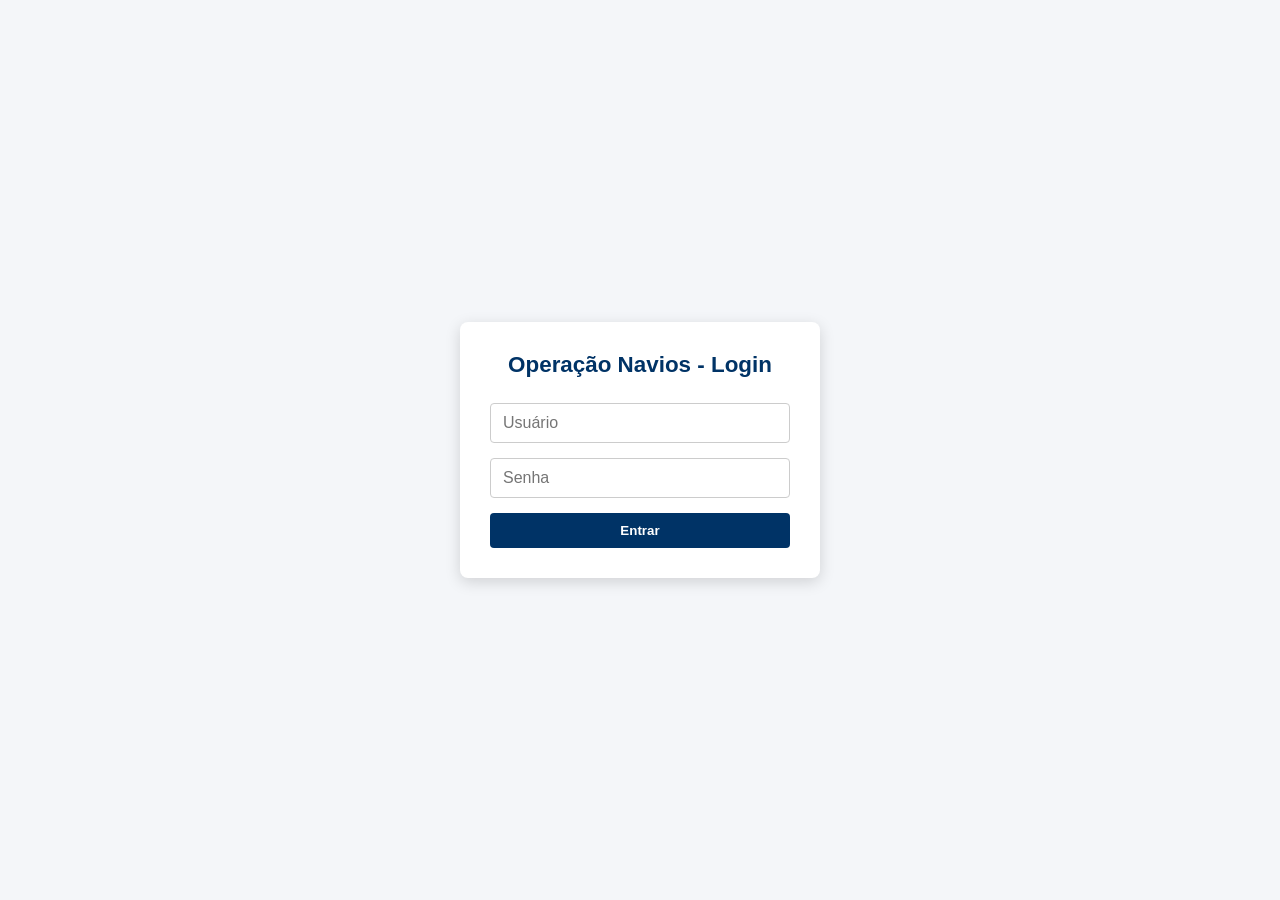
==== index.html @ 69cb5210 "Update index.html" ====
<!DOCTYPE html>
<html lang="pt-BR">
<head>
    <meta charset="UTF-8">
    <meta name="viewport" content="width=device-width, initial-scale=1.0">
    <title>Operação de Navios</title>
    <link rel="stylesheet" href="style.css">
</head>
<body>

    <!-- TELA DE LOGIN -->
    <div id="login">
        <div class="login-box">
            <h2>Operação Navios - Login</h2>
            <input id="usuario" placeholder="Usuário">
            <input id="senha" type="password" placeholder="Senha">
            <button onclick="fazerLogin()">Entrar</button>
        </div>
    </div>

    <!-- CONTAINER DO SISTEMA -->
    <div id="sistema" class="oculto">

        <!-- BOTÃO FLUTUANTE (Fica FORA da sidebar para não sumir junto) -->
        <button id="btnAbrirSidebar" class="btn-toggle-floating oculto" onclick="alternarSidebar()">
            ☰
        </button>

        <!-- BARRA LATERAL (SIDEBAR) -->
        <aside id="sidebar" class="sidebar">
            <div class="sidebar-header">
                <h2>Operação Navios</h2>
                <button class="btn-toggle" onclick="alternarSidebar()">❮</button>
            </div>

            <div class="user-card">
                <small>Usuário Conectado:</small>
                <div>ADMIN (TODAS)</div>
            </div>

            <!-- BOTÕES DO MENU (IDs alinhados com as divs de conteúdo) -->
            <button onclick="navegarPara('dashboard')">Dashboard</button>
            <button onclick="navegarPara('tarefas')">Minhas Tarefas</button>
            <button onclick="navegarPara('historico')">Histórico Operacional</button>
            <button onclick="navegarPara('navios')">Navios</button>
            <button onclick="navegarPara('caminhoes')">Caminhões</button>
            <button onclick="navegarPara('patrimonial')">Seg. Patrimonial</button>
            <button onclick="navegarPara('sst')">Seg. Trabalho</button>
            <button onclick="navegarPara('riscos')">Notify / Damage</button>
            <button onclick="navegarPara('fluxo')">Fluxo Operacional</button>
            <button onclick="navegarPara('ocorrencias')">Ocorrências</button>
        </aside>

        <!-- ÁREA DAS TELAS -->
        <main class="conteudo-principal">
            <div class="content">

                <!-- DASHBOARD -->
                <div id="dashboard" class="tela">
                    <div class="card-navio-selecao">
                        <label><strong>Navio em Operação:</strong></label>
                        <select class="seletor-navio" onchange="selecionarNavioGlobal(this.value)"></select>
                    </div>
                    <br>
                    <h1>Dashboard Operacional</h1>
                    <div class="card">
                        <h3>Status Atual da Operação</h3>
                        <br>
                        <h2 id="statusAtual">Manifesto Conferido</h2>
                        <br>
                        <p><strong>Setor Responsável:</strong> <span id="responsavelAtual">DOCUMENTAL</span></p>
                        <br>
                        <div class="cards">
                            <div class="card">
                                <h3>Próxima Área</h3>
                                <h2 id="proximaArea">-</h2>
                            </div>
                        </div>
                        <br>
                        <button onclick="concluirEtapa()">Concluir Etapa Atual</button>
                    </div>
                    <br>
                    <div class="cards-grid">
                        <div class="card-metrica">
                            <h2 id="totalNavios">3</h2>
                            <p>Navios Cadastrados</p>
                        </div>
                        <div class="card-metrica">
                            <h2 id="totalOcorrencias">0</h2>
                            <p>Ocorrências Registradas</p>
                        </div>
                        <div class="card-metrica">
                            <h2 id="totalEtapas">2 / 14</h2>
                            <p>Etapas Concluídas</p>
                        </div>
                    </div>
                </div>

                <!-- HISTÓRICO OPERACIONAL -->
                <div id="historico" class="tela oculto">
                    <div class="card-navio-selecao">
                        <label><strong>Navio Selecionado:</strong></label>
                        <select class="seletor-navio" onchange="selecionarNavioGlobal(this.value)"></select>
                    </div>
                    <br>
                    <h1>Histórico Operacional</h1>
                    <div class="card">
                        <table>
                            <thead>
                                <tr>
                                    <th>#</th>
                                    <th>Etapa Concluída</th>
                                    <th>Usuário</th>
                                    <th>Setor</th>
                                    <th>Data / Hora</th>
                                </tr>
                            </thead>
                            <tbody id="listaHistorico"></tbody>
                        </table>
                    </div>
                </div>

                <!-- TAREFAS -->
                <div id="tarefas" class="tela oculto">
                    <div class="card-navio-selecao">
                        <label><strong>Navio Selecionado:</strong></label>
                        <select class="seletor-navio" onchange="selecionarNavioGlobal(this.value)"></select>
                    </div>
                    <br>
                    <h1>Minhas Tarefas</h1>
                    <div class="card">
                        <h3>Etapa Atual do Setor</h3>
                        <h2 id="tarefaAtual">-</h2>
                        <br>
                        <button onclick="concluirEtapa()">Concluir Tarefa</button>
                    </div>
                </div>

                <!-- NAVIOS -->
                <div id="navios" class="tela oculto">
                    <h1>Cadastro de Navios</h1>
                    <input id="navio" placeholder="Nome do Navio">
                    <input id="armador" placeholder="Armador">
                    <input id="berco" placeholder="Berço">
                    <input id="viagem" placeholder="Viagem">
                    <input id="carga" placeholder="Tipo da Carga">
                    <button onclick="salvarNavio()">Cadastrar</button>
                    <table>
                        <thead>
                            <tr>
                                <th>Navio</th>
                                <th>Armador</th>
                                <th>Berço</th>
                                <th>Viagem</th>
                                <th>Carga</th>
                            </tr>
                        </thead>
                        <tbody id="listaNavios"></tbody>
                    </table>
                </div>

                <!-- CAMINHÕES -->
                <div id="caminhoes" class="tela oculto">
                    <div class="card-navio-selecao">
                        <label><strong>Navio Selecionado:</strong></label>
                        <select class="seletor-navio" onchange="selecionarNavioGlobal(this.value)"></select>
                    </div>
                    <br>
                    <h1>Controle de Caminhões</h1>
                    <input id="placa" placeholder="Placa">
                    <input id="motorista" placeholder="Motorista">
                    <input id="transportadora" placeholder="Transportadora">
                    <button onclick="salvarCaminhao()">Cadastrar Caminhão</button>
                    <table>
                        <thead>
                            <tr>
                                <th>Placa</th>
                                <th>Motorista</th>
                                <th>Transportadora</th>
                                <th>Status</th>
                                <th>Ações</th>
                            </tr>
                        </thead>
                        <tbody id="listaCaminhoes"></tbody>
                    </table>
                </div>

                <!-- SEGURANÇA PATRIMONIAL -->
                <div id="patrimonial" class="tela oculto">
                    <div class="card-navio-selecao">
                        <label><strong>Navio Selecionado:</strong></label>
                        <select class="seletor-navio" onchange="selecionarNavioGlobal(this.value)"></select>
                    </div>
                    <br>
                    <h1>Segurança Patrimonial</h1>
                    <div class="form-group">
                        <label for="patrimonialStatus">Status da Inspeção:</label>
                        <select id="patrimonialStatus">
                            <option value="Pendente">Pendente</option>
                            <option value="Em Andamento">Em Andamento</option>
                            <option value="Concluído">Concluído</option>
                        </select>
                    </div>
                    <div class="form-group">
                        <label for="patrimonialObs">Observações / Vistoria Patrimonial:</label>
                        <textarea id="patrimonialObs" rows="4" placeholder="Informe detalhes da inspeção patrimonial..."></textarea>
                    </div>
                    <button type="button" class="btn-salvar" onclick="salvarPatrimonial()">Salvar Patrimonial</button>
                </div>

                <!-- SEGURANÇA DO TRABALHO (SST) -->
                <div id="sst" class="tela oculto">
                    <div class="card-navio-selecao">
                        <label><strong>Navio Selecionado:</strong></label>
                        <select class="seletor-navio" onchange="selecionarNavioGlobal(this.value)"></select>
                    </div>
                    <br>
                    <h1>Segurança do Trabalho (SST)</h1>
                    <div class="form-group">
                        <label for="sstStatus">Status da Vistoria / DDS:</label>
                        <select id="sstStatus">
                            <option value="Pendente">Pendente</option>
                            <option value="Em Andamento">Em Andamento</option>
                            <option value="Concluído">Concluído</option>
                        </select>
                    </div>
                    <div class="form-group">
                        <label for="sstObs">Observações SST / Registros DDS:</label>
                        <textarea id="sstObs" rows="4" placeholder="Informe os detalhes da vistoria SST..."></textarea>
                    </div>
                    <button type="button" class="btn-salvar" onclick="salvarSST()">Salvar Seg. Trabalho (SST)</button>
                </div>

                <!-- NOTIFY / DAMAGE -->
                <div id="riscos" class="tela oculto">
                    <div class="card-navio-selecao">
                        <label><strong>Navio Selecionado:</strong></label>
                        <select class="seletor-navio" onchange="selecionarNavioGlobal(this.value)"></select>
                    </div>
                    <br>
                    <h1>Notify / Damage</h1>
                    <select id="tipoRisco">
                        <option value="Notify">Notify</option>
                        <option value="Damage">Damage</option>
                    </select>
                    <textarea id="descricaoRisco" placeholder="Descrição da ocorrência/avaria"></textarea>
                    <button onclick="registrarRisco()">Registrar</button>
                    <table>
                        <thead>
                            <tr>
                                <th>Data</th>
                                <th>Tipo</th>
                                <th>Descrição</th>
                            </tr>
                        </thead>
                        <tbody id="listaRiscos"></tbody>
                    </table>
                </div>

                <!-- FLUXO OPERACIONAL -->
                <div id="fluxo" class="tela oculto">
                    <div class="card-navio-selecao">
                        <label><strong>Navio Selecionado:</strong></label>
                        <select class="seletor-navio" onchange="selecionarNavioGlobal(this.value)"></select>
                    </div>
                    <h1>Fluxo Operacional</h1>
                    <div class="etapas-grid">
                        <div id="e1" class="card-etapa">Manifesto Conferido</div>
                        <div id="e2" class="card-etapa">Carga Inserida Sistema</div>
                        <div id="e3" class="card-etapa">Remoção Pátio</div>
                        <div id="e4" class="card-etapa">Aviso Atracação</div>
                        <div id="e5" class="card-etapa">Atracação</div>
                        <div id="e6" class="card-etapa">Guaritas Posicionadas</div>
                        <div id="e7" class="card-etapa">Vistoria SST</div>
                        <div id="e8" class="card-etapa">Inspeção Patrimonial</div>
                        <div id="e9" class="card-etapa">Checklist Caminhões</div>
                        <div id="e10" class="card-etapa">DDS</div>
                        <div id="e11" class="card-etapa">Operação</div>
                        <div id="e12" class="card-etapa">Documentação Saída</div>
                        <div id="e13" class="card-etapa">Visita Final</div>
                        <div id="e14" class="card-etapa">Desatracação</div>
                    </div>
                </div>

                <!-- OCORRÊNCIAS -->
                <div id="ocorrencias" class="tela oculto">
                    <div class="card-navio-selecao">
                        <label><strong>Navio Selecionado:</strong></label>
                        <select class="seletor-navio" onchange="selecionarNavioGlobal(this.value)"></select>
                    </div>
                    <br>
                    <h1>Registro de Ocorrências</h1>
                    <textarea id="descricao" placeholder="Descreva a ocorrência"></textarea>
                    <button onclick="registrarOcorrencia()">Registrar Ocorrência</button>
                    <table>
                        <thead>
                            <tr>
                                <th>Data</th>
                                <th>Descrição</th>
                            </tr>
                        </thead>
                        <tbody id="listaOcorrencias"></tbody>
                    </table>
                </div>

            </div>
        </main>

    </div>

    <script src="script.js"></script>
</body>
</html>
---- style.css ----
/* ==========================================
   1. RESET GLOBAL E ESTRUTURA BASE
   ========================================== */
* {
    margin: 0;
    padding: 0;
    box-sizing: border-box;
    font-family: 'Segoe UI', Arial, sans-serif;
}

body {
    background-color: #f4f6f9;
    min-height: 100vh;
    color: #333333;
    overflow-x: hidden;
}

/* CLASSE UNIVERSAL PARA OCULTAR ELEMENTOS */
.oculto {
    display: none !important;
}

/* ==========================================
   2. TELA DE LOGIN (SOBREPOSIÇÃO COMPLETA)
   ========================================== */
#login {
    position: fixed;
    top: 0;
    left: 0;
    width: 100vw;
    height: 100vh;
    background-color: #f4f6f9;
    display: flex;
    justify-content: center;
    align-items: center;
    z-index: 9999;
}

.login-box {
    background-color: #ffffff;
    padding: 30px;
    border-radius: 8px;
    box-shadow: 0 4px 15px rgba(0, 0, 0, 0.15);
    width: 100%;
    max-width: 360px;
    display: flex;
    flex-direction: column;
    gap: 15px;
}

.login-box h2 {
    color: #003366;
    text-align: center;
    margin-bottom: 10px;
    font-size: 1.4rem;
}

.login-box input {
    padding: 10px 12px;
    border: 1px solid #cccccc;
    border-radius: 4px;
    font-size: 1rem;
    outline: none;
}

.login-box button {
    padding: 10px;
    background-color: #003366;
    color: #ffffff;
    border: none;
    border-radius: 4px;
    font-weight: bold;
    cursor: pointer;
    transition: all 0.2s ease;
}

.login-box button:hover {
    background-color: #002244;
    transform: translateY(-2px);
}

/* ==========================================
   3. ESTRUTURA PRINCIPAL DO SISTEMA (#sistema)
   ========================================== */
#sistema {
    display: flex;
    width: 100vw;
    min-height: 100vh;
}

/* BARRA LATERAL (SIDEBAR) */
.sidebar {
    width: 260px;
    min-width: 260px;
    background-color: #003366;
    color: #ffffff;
    padding: 20px;
    min-height: 100vh;
    display: flex;
    flex-direction: column;
    gap: 10px;
    position: relative;
    z-index: 100;
    box-sizing: border-box;
    flex-shrink: 0;
}

/* RECUO TOTAL: ELIMINA 100% A FAIXA AZUL LATERAL */
.sidebar.recolhida {
    display: none !important;
}

/* CABEÇALHO DA SIDEBAR */
.sidebar-header {
    display: flex;
    justify-content: space-between;
    align-items: center;
    margin-bottom: 15px;
}

.sidebar-header h2 {
    font-size: 1.2rem;
    color: #ffffff;
    margin: 0;
    white-space: nowrap;
}

/* BOTÃO DE RECUAR NA SIDEBAR (❮) */
.btn-toggle {
    background: rgba(255, 255, 255, 0.2);
    border: none;
    color: #ffffff;
    font-size: 1rem;
    cursor: pointer;
    padding: 6px 10px;
    border-radius: 4px;
    transition: background 0.2s;
}

.btn-toggle:hover {
    background: rgba(255, 255, 255, 0.4);
}

/* BOTÃO FLUTUANTE DE REABRIR (≡) */
.btn-toggle-floating {
    position: fixed;
    top: 15px;
    left: 15px;
    z-index: 9999;
    background-color: #003366;
    color: #ffffff;
    border: none;
    padding: 10px 14px;
    border-radius: 6px;
    font-size: 1.2rem;
    cursor: pointer;
    box-shadow: 0 4px 10px rgba(0, 0, 0, 0.3);
    width: auto !important;
    transition: all 0.2s ease;
}

.btn-toggle-floating:hover {
    background-color: #002244;
    transform: scale(1.08);
}

/* CARD DE USUÁRIO LOGADO */
.user-card {
    background: rgba(255, 255, 255, 0.1);
    padding: 10px;
    border-radius: 6px;
    margin-bottom: 10px;
}

.user-card small {
    display: block;
    color: #cccccc;
    font-size: 0.75rem;
}

.user-card div {
    font-weight: bold;
    font-size: 0.95rem;
    margin-top: 2px;
}

/* BOTÕES DE NAVEGAÇÃO DA SIDEBAR */
.sidebar button {
    background-color: #004080;
    color: #ffffff;
    border: none;
    padding: 10px 12px;
    border-radius: 4px;
    text-align: left;
    cursor: pointer;
    font-size: 0.9rem;
    transition: all 0.2s ease-in-out;
    white-space: nowrap;
}

.sidebar button:hover {
    background-color: #0059b3;
    transform: translateX(4px);
    box-shadow: 0 2px 6px rgba(0, 0, 0, 0.2);
}

/* ==========================================
   4. ÁREA PRINCIPAL (TELAS)
   ========================================== */
.tela {
    flex: 1;
    padding: 30px;
    overflow-y: auto;
    background-color: #f4f6f9;
    box-sizing: border-box;
    width: 100%;
}

.tela h1 {
    color: #003366;
    margin-bottom: 20px;
    font-size: 1.8rem;
    font-weight: 700;
}

.tela select, select {
    padding: 8px 14px;
    border: 1px solid #cccccc;
    border-radius: 6px;
    background-color: #ffffff;
    font-size: 0.95rem;
    color: #003366;
    font-weight: 600;
    outline: none;
    cursor: pointer;
    margin-bottom: 15px;
    box-shadow: 0 2px 4px rgba(0, 0, 0, 0.04);
}

/* ==========================================
   5. CARDS DO DASHBOARD & STATUS OPERACIONAL
   ========================================== */

/* CARD PRINCIPAL DO STATUS DA OPERAÇÃO */
.card, .card-status, .dashboard-card, .status-container, .box-status, #cardStatus,
#dashboard > div:not(.cards-grid):not(.dashboard-cards):not(.metrics-grid) {
    background-color: #ffffff;
    border-radius: 12px;
    padding: 25px;
    margin-top: 10px;
    margin-bottom: 25px;
    box-shadow: 0 4px 12px rgba(0, 0, 0, 0.06);
    border: 1px solid #e2e8f0;
    text-align: center;
}

/* TÍTULOS E TEXTOS DENTRO DO CARD DE STATUS */
.card h3, .card-status h3, .dashboard-card h3, #dashboard h3 {
    font-size: 0.9rem;
    color: #64748b;
    text-transform: uppercase;
    letter-spacing: 0.8px;
    font-weight: 700;
    margin-top: 15px;
    margin-bottom: 5px;
}

.card h1, .card h2, .card-status h1, .card-status h2, #dashboard h2 {
    color: #003366;
    font-size: 2rem;
    font-weight: 800;
    margin: 8px 0 15px 0;
}

.card p, .card-status p, #dashboard p {
    color: #475569;
    font-size: 1rem;
    margin-bottom: 10px;
}

/* BOTÃO DE CONCLUIR ETAPA */
.btn-acao, .btn-concluir, #btnConcluirEtapa, .card button, #dashboard button {
    background-color: #003366;
    color: #ffffff;
    border: none;
    padding: 12px 24px;
    border-radius: 6px;
    font-weight: 700;
    font-size: 0.95rem;
    cursor: pointer;
    transition: all 0.2s ease-in-out;
    box-shadow: 0 3px 8px rgba(0, 51, 102, 0.2);
    margin-top: 10px;
}

.btn-acao:hover, .btn-concluir:hover, #btnConcluirEtapa:hover, .card button:hover, #dashboard button:hover {
    background-color: #002244;
    transform: translateY(-2px);
    box-shadow: 0 6px 14px rgba(0, 51, 102, 0.3);
}

/* GRID DE MÉTRICAS (NAVIOS, OCORRÊNCIAS, ETAPAS) */
.dashboard-cards, .cards-grid, .metrics-grid, .grid-metricas {
    display: grid;
    grid-template-columns: repeat(auto-fit, minmax(220px, 1fr));
    gap: 20px;
    margin-top: 25px;
}

/* CARD INDIVIDUAL DE MÉTRICA */
.card-metrica, .metric-card, .dashboard-card-item, 
.cards-grid > div, .dashboard-cards > div, .metrics-grid > div {
    background-color: #ffffff;
    border-radius: 12px;
    padding: 22px;
    text-align: center;
    box-shadow: 0 4px 12px rgba(0, 0, 0, 0.05);
    border: 1px solid #e2e8f0;
    transition: all 0.25s ease;
}

.card-metrica:hover, .metric-card:hover, .cards-grid > div:hover, .dashboard-cards > div:hover {
    transform: translateY(-4px);
    box-shadow: 0 8px 20px rgba(0, 0, 0, 0.1);
    border-color: #cbd5e1;
}

/* NÚMEROS DAS MÉTRICAS */
.card-metrica h2, .card-metrica h1, .metric-card .numero, 
.cards-grid > div h2, .cards-grid > div h1, .dashboard-cards > div h2, .dashboard-cards > div h1 {
    font-size: 2.4rem;
    color: #003366;
    font-weight: 800;
    margin-bottom: 6px;
    line-height: 1.1;
}

/* LEGENDAS DAS MÉTRICAS */
.card-metrica p, .metric-card .label, 
.cards-grid > div p, .dashboard-cards > div p {
    font-size: 0.9rem;
    color: #64748b;
    font-weight: 600;
}

/* ==========================================
   6. FLUXO OPERACIONAL (GRID DE ETAPAS)
   ========================================== */
.grid-fluxo, #gridFluxo, .fluxo-container {
    display: grid;
    grid-template-columns: repeat(auto-fit, minmax(170px, 1fr));
    gap: 15px;
    margin-top: 20px;
}

.etapa-card, .card-fluxo, .workflow-etapa, [id^="e"] {
    background-color: #ffffff;
    border-radius: 8px;
    padding: 18px 12px;
    text-align: center;
    font-weight: 600;
    font-size: 0.9rem;
    box-shadow: 0 2px 6px rgba(0, 0, 0, 0.06);
    border-left: 6px solid #cccccc;
    transition: all 0.25s ease-in-out;
    cursor: pointer;
    display: flex;
    flex-direction: column;
    justify-content: center;
    align-items: center;
    min-height: 85px;
}

.etapa-card:hover, .card-fluxo:hover, .workflow-etapa:hover, [id^="e"]:hover {
    transform: translateY(-4px);
    box-shadow: 0 8px 16px rgba(0, 0, 0, 0.12);
}

/* STATUS DE CORES DO FLUXO */
.concluido, .etapa-card.concluido, [id^="e"].concluido {
    background-color: #d4edda !important;
    border-left-color: #28a745 !important;
    color: #155724 !important;
}

.ativo, .etapa-card.ativo, [id^="e"].ativo {
    background-color: #fff3cd !important;
    border-left-color: #ffc107 !important;
    color: #856404 !important;
}

.pendente, .etapa-card.pendente, [id^="e"].pendente {
    background-color: #f8f9fa !important;
    border-left-color: #dee2e6 !important;
    color: #888888 !important;
}

/* ==========================================
   7. FORMULÁRIOS, INPUTS E TABELAS
   ========================================== */
.tela input, .tela textarea {
    width: 100%;
    padding: 10px 12px;
    margin-top: 5px;
    margin-bottom: 15px;
    border: 1px solid #cccccc;
    border-radius: 6px;
    box-sizing: border-box;
    font-size: 0.95rem;
}

table {
    width: 100%;
    border-collapse: collapse;
    margin-top: 15px;
    background-color: #ffffff;
    border-radius: 8px;
    overflow: hidden;
    box-shadow: 0 2px 8px rgba(0, 0, 0, 0.05);
}

th, td {
    padding: 12px 15px;
    text-align: left;
    border-bottom: 1px solid #eeeeee;
}

th {
    background-color: #003366;
    color: #ffffff;
    font-weight: 600;
}

tr:hover {
    background-color: #f1f5f9;
}

.status-badge {
    padding: 4px 8px;
    border-radius: 12px;
    font-size: 0.8rem;
    font-weight: bold;
}

.badge-trabalhando { background-color: #d4edda; color: #155724; }
.badge-dispensado { background-color: #e2e3e5; color: #383d41; }
.badge-quebrado { background-color: #f8d7da; color: #721c24; }

/* CONTAINER DOS CARDS DA DASHBOARD */
.cards-grid, 
.dashboard-cards, 
.metrics-grid, 
.grid-metricas {
    display: grid !important;
    /* Cria colunas automáticas de no mínimo 200px que dividem a tela proporcionalmente */
    grid-template-columns: repeat(auto-fit, minmax(200px, 1fr)) !important;
    gap: 20px !important;
    width: 100% !important;
    margin-top: 20px;
    box-sizing: border-box;
}

/* ESTILIZAÇÃO INDIVIDUAL DE CADA CARD */
.card-metrica, 
.metric-card, 
.dashboard-card-item, 
.cards-grid > div, 
.dashboard-cards > div, 
.metrics-grid > div {
    background-color: #ffffff;
    border-radius: 10px;
    padding: 20px 15px;
    text-align: center;
    box-shadow: 0 4px 10px rgba(0, 0, 0, 0.06);
    border: 1px solid #e2e8f0;
    display: flex;
    flex-direction: column;
    justify-content: center;
    align-items: center;
    min-width: 0; /* Evita estouro de layout */
}

/* NÚMEROS E TEXTOS DOS CARDS */
.card-metrica h2, .cards-grid > div h2, .dashboard-cards > div h2 {
    font-size: 2.2rem;
    color: #003366;
    font-weight: 800;
    margin: 0 0 5px 0;
}

.card-metrica p, .cards-grid > div p, .dashboard-cards > div p {
    font-size: 0.85rem;
    color: #64748b;
    font-weight: 600;
    margin: 0;
}
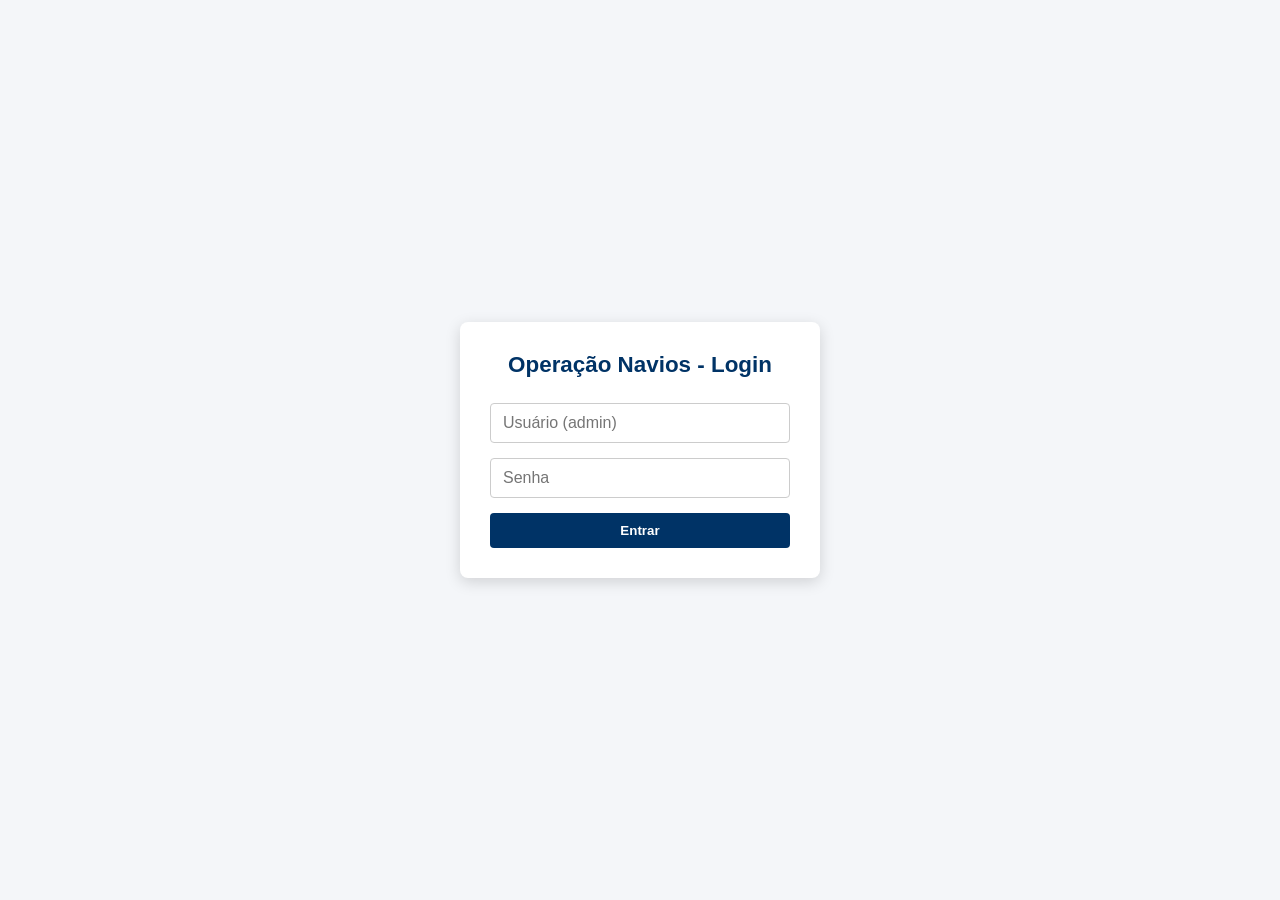
==== commit 506322da: "Update index.html" ====
--- a/index.html
+++ b/index.html
@@ -4,15 +4,551 @@
     <meta charset="UTF-8">
     <meta name="viewport" content="width=device-width, initial-scale=1.0">
     <title>Operação de Navios</title>
-    <link rel="stylesheet" href="style.css">
+    
+    <!-- ==========================================
+         INÍCIO DO CSS (ESTILOS)
+         ========================================== -->
+    <style>
+        /* ==========================================
+           1. RESET GLOBAL E ESTRUTURA BASE
+           ========================================== */
+        * {
+            margin: 0;
+            padding: 0;
+            box-sizing: border-box;
+            font-family: 'Segoe UI', Arial, sans-serif;
+        }
+
+        body {
+            background-color: #f4f6f9;
+            min-height: 100vh;
+            color: #333333;
+            overflow-x: hidden;
+        }
+
+        /* CLASSE UNIVERSAL PARA OCULTAR ELEMENTOS */
+        .oculto {
+            display: none !important;
+        }
+
+        /* ==========================================
+           2. TELA DE LOGIN (SOBREPOSIÇÃO COMPLETA)
+           ========================================== */
+        #login {
+            position: fixed;
+            top: 0;
+            left: 0;
+            width: 100vw;
+            height: 100vh;
+            background-color: #f4f6f9;
+            display: flex;
+            justify-content: center;
+            align-items: center;
+            z-index: 9999;
+        }
+
+        .login-box {
+            background-color: #ffffff;
+            padding: 30px;
+            border-radius: 8px;
+            box-shadow: 0 4px 15px rgba(0, 0, 0, 0.15);
+            width: 100%;
+            max-width: 360px;
+            display: flex;
+            flex-direction: column;
+            gap: 15px;
+        }
+
+        .login-box h2 {
+            color: #003366;
+            text-align: center;
+            margin-bottom: 10px;
+            font-size: 1.4rem;
+        }
+
+        .login-box input {
+            padding: 10px 12px;
+            border: 1px solid #cccccc;
+            border-radius: 4px;
+            font-size: 1rem;
+            outline: none;
+        }
+
+        .login-box button {
+            padding: 10px;
+            background-color: #003366;
+            color: #ffffff;
+            border: none;
+            border-radius: 4px;
+            font-weight: bold;
+            cursor: pointer;
+            transition: all 0.2s ease;
+        }
+
+        .login-box button:hover {
+            background-color: #002244;
+            transform: translateY(-2px);
+        }
+
+        /* ==========================================
+           3. ESTRUTURA PRINCIPAL DO SISTEMA (#sistema)
+           ========================================== */
+        #sistema {
+            display: flex;
+            width: 100vw;
+            min-height: 100vh;
+        }
+
+        /* BARRA LATERAL (SIDEBAR) */
+        .sidebar {
+            width: 260px;
+            min-width: 260px;
+            background-color: #003366;
+            color: #ffffff;
+            padding: 20px;
+            min-height: 100vh;
+            display: flex;
+            flex-direction: column;
+            gap: 10px;
+            position: relative;
+            z-index: 100;
+            box-sizing: border-box;
+            flex-shrink: 0;
+            transition: transform 0.3s ease;
+        }
+
+        .sidebar.recolhida {
+            display: none !important;
+        }
+
+        /* CABEÇALHO DA SIDEBAR */
+        .sidebar-header {
+            display: flex;
+            justify-content: space-between;
+            align-items: center;
+            margin-bottom: 15px;
+        }
+
+        .sidebar-header h2 {
+            font-size: 1.2rem;
+            color: #ffffff;
+            margin: 0;
+            white-space: nowrap;
+        }
+
+        /* BOTÃO DE RECUAR NA SIDEBAR (❮) */
+        .btn-toggle {
+            background: rgba(255, 255, 255, 0.2);
+            border: none;
+            color: #ffffff;
+            font-size: 1rem;
+            cursor: pointer;
+            padding: 6px 10px;
+            border-radius: 4px;
+            transition: background 0.2s;
+        }
+
+        .btn-toggle:hover {
+            background: rgba(255, 255, 255, 0.4);
+        }
+
+        /* BOTÃO FLUTUANTE DE REABRIR (≡) */
+        .btn-toggle-floating {
+            position: fixed;
+            top: 15px;
+            left: 15px;
+            z-index: 9999;
+            background-color: #003366;
+            color: #ffffff;
+            border: none;
+            padding: 10px 14px;
+            border-radius: 6px;
+            font-size: 1.2rem;
+            cursor: pointer;
+            box-shadow: 0 4px 10px rgba(0, 0, 0, 0.3);
+            width: auto !important;
+            transition: all 0.2s ease;
+        }
+
+        .btn-toggle-floating:hover {
+            background-color: #002244;
+            transform: scale(1.08);
+        }
+
+        /* CARD DE USUÁRIO LOGADO */
+        .user-card {
+            background: rgba(255, 255, 255, 0.1);
+            padding: 10px;
+            border-radius: 6px;
+            margin-bottom: 10px;
+        }
+
+        .user-card small {
+            display: block;
+            color: #cccccc;
+            font-size: 0.75rem;
+        }
+
+        .user-card div {
+            font-weight: bold;
+            font-size: 0.95rem;
+            margin-top: 2px;
+        }
+
+        /* BOTÕES DE NAVEGAÇÃO DA SIDEBAR */
+        .sidebar button {
+            background-color: #004080;
+            color: #ffffff;
+            border: none;
+            padding: 10px 12px;
+            border-radius: 4px;
+            text-align: left;
+            cursor: pointer;
+            font-size: 0.9rem;
+            transition: all 0.2s ease-in-out;
+            white-space: nowrap;
+        }
+
+        .sidebar button:hover {
+            background-color: #0059b3;
+            transform: translateX(4px);
+            box-shadow: 0 2px 6px rgba(0, 0, 0, 0.2);
+        }
+
+        /* ==========================================
+           4. ÁREA PRINCIPAL E TELAS
+           ========================================== */
+        .conteudo-principal {
+            flex: 1;
+            display: flex;
+            flex-direction: column;
+            height: 100vh;
+            overflow-y: hidden;
+        }
+        
+        .content {
+            flex: 1;
+            display: flex;
+            flex-direction: column;
+            width: 100%;
+        }
+
+        .tela {
+            flex: 1;
+            padding: 30px;
+            overflow-y: auto;
+            background-color: #f4f6f9;
+            box-sizing: border-box;
+            width: 100%;
+        }
+
+        .tela h1 {
+            color: #003366;
+            margin-bottom: 20px;
+            font-size: 1.8rem;
+            font-weight: 700;
+        }
+
+        .tela select, select {
+            padding: 8px 14px;
+            border: 1px solid #cccccc;
+            border-radius: 6px;
+            background-color: #ffffff;
+            font-size: 0.95rem;
+            color: #003366;
+            font-weight: 600;
+            outline: none;
+            cursor: pointer;
+            margin-bottom: 15px;
+            box-shadow: 0 2px 4px rgba(0, 0, 0, 0.04);
+            width: 100%;
+            max-width: 300px;
+        }
+
+        /* ==========================================
+           5. CARDS, DASHBOARD E FORMULÁRIOS
+           ========================================== */
+        .card-navio-selecao {
+            background-color: #e2e8f0;
+            padding: 15px 20px;
+            border-radius: 8px;
+            display: flex;
+            align-items: center;
+            gap: 15px;
+            margin-bottom: 20px;
+            border-left: 5px solid #003366;
+            flex-wrap: wrap;
+        }
+        
+        .card-navio-selecao label {
+            color: #003366;
+        }
+        
+        .card-navio-selecao select {
+            margin-bottom: 0;
+            min-width: 200px;
+        }
+
+        .form-group {
+            margin-bottom: 20px;
+            text-align: left;
+        }
+
+        .form-group label {
+            display: block;
+            font-weight: bold;
+            margin-bottom: 8px;
+            color: #003366;
+        }
+
+        .card, .card-status, .dashboard-card, .status-container, .box-status, #cardStatus,
+        #dashboard > div:not(.cards-grid):not(.dashboard-cards):not(.metrics-grid):not(.card-navio-selecao) {
+            background-color: #ffffff;
+            border-radius: 12px;
+            padding: 25px;
+            margin-top: 10px;
+            margin-bottom: 25px;
+            box-shadow: 0 4px 12px rgba(0, 0, 0, 0.06);
+            border: 1px solid #e2e8f0;
+            text-align: center;
+        }
+
+        .card h3, .card-status h3, .dashboard-card h3, #dashboard h3 {
+            font-size: 0.9rem;
+            color: #64748b;
+            text-transform: uppercase;
+            letter-spacing: 0.8px;
+            font-weight: 700;
+            margin-top: 15px;
+            margin-bottom: 5px;
+        }
+
+        .card h1, .card h2, .card-status h1, .card-status h2, #dashboard h2 {
+            color: #003366;
+            font-size: 2rem;
+            font-weight: 800;
+            margin: 8px 0 15px 0;
+        }
+
+        .card p, .card-status p, #dashboard p {
+            color: #475569;
+            font-size: 1rem;
+            margin-bottom: 10px;
+        }
+
+        .btn-acao, .btn-concluir, #btnConcluirEtapa, .card button, #dashboard button, .btn-salvar {
+            background-color: #003366;
+            color: #ffffff;
+            border: none;
+            padding: 12px 24px;
+            border-radius: 6px;
+            font-weight: 700;
+            font-size: 0.95rem;
+            cursor: pointer;
+            transition: all 0.2s ease-in-out;
+            box-shadow: 0 3px 8px rgba(0, 51, 102, 0.2);
+            margin-top: 10px;
+            display: inline-block;
+        }
+
+        .btn-acao:hover, .btn-concluir:hover, #btnConcluirEtapa:hover, .card button:hover, #dashboard button:hover, .btn-salvar:hover {
+            background-color: #002244;
+            transform: translateY(-2px);
+            box-shadow: 0 6px 14px rgba(0, 51, 102, 0.3);
+        }
+
+        /* ==========================================
+           6. FLUXO OPERACIONAL E GRIDS
+           ========================================== */
+        .grid-fluxo, #gridFluxo, .fluxo-container, .etapas-grid {
+            display: grid;
+            grid-template-columns: repeat(auto-fit, minmax(170px, 1fr));
+            gap: 15px;
+            margin-top: 20px;
+        }
+
+        .etapa-card, .card-fluxo, .workflow-etapa, .card-etapa, [id^="e"] {
+            background-color: #ffffff;
+            border-radius: 8px;
+            padding: 18px 12px;
+            text-align: center;
+            font-weight: 600;
+            font-size: 0.9rem;
+            box-shadow: 0 2px 6px rgba(0, 0, 0, 0.06);
+            border-left: 6px solid #cccccc;
+            transition: all 0.25s ease-in-out;
+            cursor: pointer;
+            display: flex;
+            flex-direction: column;
+            justify-content: center;
+            align-items: center;
+            min-height: 85px;
+        }
+
+        .etapa-card:hover, .card-fluxo:hover, .workflow-etapa:hover, .card-etapa:hover, [id^="e"]:hover {
+            transform: translateY(-4px);
+            box-shadow: 0 8px 16px rgba(0, 0, 0, 0.12);
+        }
+
+        .concluido, .etapa-card.concluido, .card-etapa.concluido, [id^="e"].concluido {
+            background-color: #d4edda !important;
+            border-left-color: #28a745 !important;
+            color: #155724 !important;
+        }
+
+        .ativo, .etapa-card.ativo, .card-etapa.ativo, [id^="e"].ativo {
+            background-color: #fff3cd !important;
+            border-left-color: #ffc107 !important;
+            color: #856404 !important;
+        }
+
+        .pendente, .etapa-card.pendente, .card-etapa.pendente, [id^="e"].pendente {
+            background-color: #f8f9fa !important;
+            border-left-color: #dee2e6 !important;
+            color: #888888 !important;
+        }
+
+        /* ==========================================
+           7. INPUTS E TABELAS
+           ========================================== */
+        .tela input, .tela textarea {
+            width: 100%;
+            padding: 10px 12px;
+            margin-top: 5px;
+            margin-bottom: 15px;
+            border: 1px solid #cccccc;
+            border-radius: 6px;
+            box-sizing: border-box;
+            font-size: 0.95rem;
+        }
+
+        table {
+            width: 100%;
+            border-collapse: collapse;
+            margin-top: 15px;
+            background-color: #ffffff;
+            border-radius: 8px;
+            overflow: hidden;
+            box-shadow: 0 2px 8px rgba(0, 0, 0, 0.05);
+        }
+
+        th, td {
+            padding: 12px 15px;
+            text-align: left;
+            border-bottom: 1px solid #eeeeee;
+        }
+
+        th {
+            background-color: #003366;
+            color: #ffffff;
+            font-weight: 600;
+        }
+
+        tr:hover {
+            background-color: #f1f5f9;
+        }
+
+        .status-badge {
+            padding: 4px 8px;
+            border-radius: 12px;
+            font-size: 0.8rem;
+            font-weight: bold;
+        }
+
+        .badge-trabalhando { background-color: #d4edda; color: #155724; }
+        .badge-dispensado { background-color: #e2e3e5; color: #383d41; }
+        .badge-quebrado { background-color: #f8d7da; color: #721c24; }
+
+        /* GRID DE MÉTRICAS DA DASHBOARD */
+        .cards-grid, 
+        .dashboard-cards, 
+        .metrics-grid, 
+        .grid-metricas {
+            display: grid !important;
+            grid-template-columns: repeat(auto-fit, minmax(200px, 1fr)) !important;
+            gap: 20px !important;
+            width: 100% !important;
+            margin-top: 20px;
+            box-sizing: border-box;
+        }
+
+        .card-metrica, 
+        .metric-card, 
+        .dashboard-card-item, 
+        .cards-grid > div, 
+        .dashboard-cards > div, 
+        .metrics-grid > div {
+            background-color: #ffffff;
+            border-radius: 10px;
+            padding: 20px 15px;
+            text-align: center;
+            box-shadow: 0 4px 10px rgba(0, 0, 0, 0.06);
+            border: 1px solid #e2e8f0;
+            display: flex;
+            flex-direction: column;
+            justify-content: center;
+            align-items: center;
+            min-width: 0; 
+            transition: all 0.25s ease;
+        }
+        
+        .card-metrica:hover, .cards-grid > div:hover {
+            transform: translateY(-4px);
+            box-shadow: 0 8px 20px rgba(0, 0, 0, 0.1);
+            border-color: #cbd5e1;
+        }
+
+        .card-metrica h2, .cards-grid > div h2, .dashboard-cards > div h2 {
+            font-size: 2.2rem;
+            color: #003366;
+            font-weight: 800;
+            margin: 0 0 5px 0;
+            line-height: 1.1;
+        }
+
+        .card-metrica p, .cards-grid > div p, .dashboard-cards > div p {
+            font-size: 0.85rem;
+            color: #64748b;
+            font-weight: 600;
+            margin: 0;
+        }
+
+        /* Notificação Toast */
+        .toast {
+            position: fixed;
+            bottom: 20px;
+            right: 20px;
+            background-color: #28a745;
+            color: white;
+            padding: 15px 25px;
+            border-radius: 8px;
+            box-shadow: 0 4px 12px rgba(0,0,0,0.15);
+            z-index: 10000;
+            font-weight: bold;
+            opacity: 0;
+            transform: translateY(20px);
+            transition: all 0.3s ease;
+        }
+
+        .toast.show {
+            opacity: 1;
+            transform: translateY(0);
+        }
+    </style>
+    <!-- ==========================================
+         FIM DO CSS
+         ========================================== -->
 </head>
 <body>
 
+    <!-- ==========================================
+         INÍCIO DO HTML (ESTRUTURA)
+         ========================================== -->
     <!-- TELA DE LOGIN -->
     <div id="login">
         <div class="login-box">
             <h2>Operação Navios - Login</h2>
-            <input id="usuario" placeholder="Usuário">
+            <input id="usuario" placeholder="Usuário (admin)">
             <input id="senha" type="password" placeholder="Senha">
             <button onclick="fazerLogin()">Entrar</button>
         </div>
@@ -21,8 +557,8 @@
     <!-- CONTAINER DO SISTEMA -->
     <div id="sistema" class="oculto">
 
-        <!-- BOTÃO FLUTUANTE (Fica FORA da sidebar para não sumir junto) -->
-        <button id="btnAbrirSidebar" class="btn-toggle-floating oculto" onclick="alternarSidebar()">
+        <!-- BOTÃO FLUTUANTE -->
+        <button id="btnAbrirSidebar" class="btn-toggle-floating oculto" onclick="toggleSidebar()">
             ☰
         </button>
 
@@ -30,25 +566,27 @@
         <aside id="sidebar" class="sidebar">
             <div class="sidebar-header">
                 <h2>Operação Navios</h2>
-                <button class="btn-toggle" onclick="alternarSidebar()">❮</button>
+                <button class="btn-toggle" onclick="toggleSidebar()">❮</button>
             </div>
 
             <div class="user-card">
                 <small>Usuário Conectado:</small>
-                <div>ADMIN (TODAS)</div>
+                <div id="usuarioLogadoTexto">Carregando...</div>
             </div>
 
-            <!-- BOTÕES DO MENU (IDs alinhados com as divs de conteúdo) -->
-            <button onclick="navegarPara('dashboard')">Dashboard</button>
-            <button onclick="navegarPara('tarefas')">Minhas Tarefas</button>
-            <button onclick="navegarPara('historico')">Histórico Operacional</button>
-            <button onclick="navegarPara('navios')">Navios</button>
-            <button onclick="navegarPara('caminhoes')">Caminhões</button>
-            <button onclick="navegarPara('patrimonial')">Seg. Patrimonial</button>
-            <button onclick="navegarPara('sst')">Seg. Trabalho</button>
-            <button onclick="navegarPara('riscos')">Notify / Damage</button>
-            <button onclick="navegarPara('fluxo')">Fluxo Operacional</button>
-            <button onclick="navegarPara('ocorrencias')">Ocorrências</button>
+            <!-- BOTÕES DO MENU -->
+            <button onclick="mostrarTela('dashboard')">Dashboard</button>
+            <button onclick="mostrarTela('tarefas')">Minhas Tarefas</button>
+            <button onclick="mostrarTela('historico')">Histórico Operacional</button>
+            <button onclick="mostrarTela('navios')">Navios</button>
+            <button onclick="mostrarTela('caminhoes')">Caminhões</button>
+            <button onclick="mostrarTela('patrimonial')">Seg. Patrimonial</button>
+            <button onclick="mostrarTela('sst')">Seg. Trabalho</button>
+            <button onclick="mostrarTela('riscos')">Notify / Damage</button>
+            <button onclick="mostrarTela('fluxo')">Fluxo Operacional</button>
+            <button onclick="mostrarTela('ocorrencias')">Ocorrências</button>
+            
+            <button onclick="logout()" style="margin-top: 20px; background-color: #990000;">Sair (Logout)</button>
         </aside>
 
         <!-- ÁREA DAS TELAS -->
@@ -61,28 +599,25 @@
                         <label><strong>Navio em Operação:</strong></label>
                         <select class="seletor-navio" onchange="selecionarNavioGlobal(this.value)"></select>
                     </div>
-                    <br>
                     <h1>Dashboard Operacional</h1>
                     <div class="card">
                         <h3>Status Atual da Operação</h3>
                         <br>
-                        <h2 id="statusAtual">Manifesto Conferido</h2>
+                        <h2 id="statusAtual">Aguardando Seleção</h2>
                         <br>
-                        <p><strong>Setor Responsável:</strong> <span id="responsavelAtual">DOCUMENTAL</span></p>
+                        <p><strong>Setor Responsável:</strong> <span id="responsavelAtual">-</span></p>
                         <br>
-                        <div class="cards">
-                            <div class="card">
+                        <div class="cards" style="display:flex; justify-content:center;">
+                            <div class="card" style="margin-bottom:0; min-width: 200px;">
                                 <h3>Próxima Área</h3>
                                 <h2 id="proximaArea">-</h2>
                             </div>
                         </div>
-                        <br>
-                        <button onclick="concluirEtapa()">Concluir Etapa Atual</button>
-                    </div>
-                    <br>
+                    </div>
+                    
                     <div class="cards-grid">
                         <div class="card-metrica">
-                            <h2 id="totalNavios">3</h2>
+                            <h2 id="totalNavios">0</h2>
                             <p>Navios Cadastrados</p>
                         </div>
                         <div class="card-metrica">
@@ -90,8 +625,8 @@
                             <p>Ocorrências Registradas</p>
                         </div>
                         <div class="card-metrica">
-                            <h2 id="totalEtapas">2 / 14</h2>
-                            <p>Etapas Concluídas</p>
+                            <h2 id="totalEtapas">0 / 14</h2>
+                            <p>Etapas do Fluxo</p>
                         </div>
                     </div>
                 </div>
@@ -102,20 +637,20 @@
                         <label><strong>Navio Selecionado:</strong></label>
                         <select class="seletor-navio" onchange="selecionarNavioGlobal(this.value)"></select>
                     </div>
-                    <br>
                     <h1>Histórico Operacional</h1>
                     <div class="card">
                         <table>
                             <thead>
                                 <tr>
-                                    <th>#</th>
                                     <th>Etapa Concluída</th>
                                     <th>Usuário</th>
                                     <th>Setor</th>
                                     <th>Data / Hora</th>
                                 </tr>
                             </thead>
-                            <tbody id="listaHistorico"></tbody>
+                            <tbody id="listaHistorico">
+                                <tr><td colspan="4" style="text-align:center;">Nenhum histórico registrado</td></tr>
+                            </tbody>
                         </table>
                     </div>
                 </div>
@@ -126,25 +661,26 @@
                         <label><strong>Navio Selecionado:</strong></label>
                         <select class="seletor-navio" onchange="selecionarNavioGlobal(this.value)"></select>
                     </div>
-                    <br>
                     <h1>Minhas Tarefas</h1>
                     <div class="card">
-                        <h3>Etapa Atual do Setor</h3>
-                        <h2 id="tarefaAtual">-</h2>
+                        <h3>Etapa Atual Designada</h3>
+                        <h2 id="tarefaAtual">Selecione um navio</h2>
                         <br>
-                        <button onclick="concluirEtapa()">Concluir Tarefa</button>
+                        <button onclick="concluirEtapa()">Concluir Minha Tarefa</button>
                     </div>
                 </div>
 
                 <!-- NAVIOS -->
                 <div id="navios" class="tela oculto">
                     <h1>Cadastro de Navios</h1>
-                    <input id="navio" placeholder="Nome do Navio">
-                    <input id="armador" placeholder="Armador">
-                    <input id="berco" placeholder="Berço">
-                    <input id="viagem" placeholder="Viagem">
-                    <input id="carga" placeholder="Tipo da Carga">
-                    <button onclick="salvarNavio()">Cadastrar</button>
+                    <div class="card">
+                        <input id="navio" placeholder="Nome do Navio">
+                        <input id="armador" placeholder="Armador">
+                        <input id="berco" placeholder="Berço">
+                        <input id="viagem" placeholder="Viagem">
+                        <input id="carga" placeholder="Tipo da Carga">
+                        <button class="btn-acao" onclick="salvarNavio()">Cadastrar Navio</button>
+                    </div>
                     <table>
                         <thead>
                             <tr>
@@ -165,12 +701,13 @@
                         <label><strong>Navio Selecionado:</strong></label>
                         <select class="seletor-navio" onchange="selecionarNavioGlobal(this.value)"></select>
                     </div>
-                    <br>
                     <h1>Controle de Caminhões</h1>
-                    <input id="placa" placeholder="Placa">
-                    <input id="motorista" placeholder="Motorista">
-                    <input id="transportadora" placeholder="Transportadora">
-                    <button onclick="salvarCaminhao()">Cadastrar Caminhão</button>
+                    <div class="card">
+                        <input id="placa" placeholder="Placa (ex: ABC-1234)">
+                        <input id="motorista" placeholder="Nome do Motorista">
+                        <input id="transportadora" placeholder="Transportadora">
+                        <button class="btn-acao" onclick="salvarCaminhao()">Cadastrar Caminhão</button>
+                    </div>
                     <table>
                         <thead>
                             <tr>
@@ -181,7 +718,9 @@
                                 <th>Ações</th>
                             </tr>
                         </thead>
-                        <tbody id="listaCaminhoes"></tbody>
+                        <tbody id="listaCaminhoes">
+                             <tr><td colspan="5" style="text-align:center;">Nenhum caminhão registrado</td></tr>
+                        </tbody>
                     </table>
                 </div>
 
@@ -191,21 +730,22 @@
                         <label><strong>Navio Selecionado:</strong></label>
                         <select class="seletor-navio" onchange="selecionarNavioGlobal(this.value)"></select>
                     </div>
-                    <br>
                     <h1>Segurança Patrimonial</h1>
-                    <div class="form-group">
-                        <label for="patrimonialStatus">Status da Inspeção:</label>
-                        <select id="patrimonialStatus">
-                            <option value="Pendente">Pendente</option>
-                            <option value="Em Andamento">Em Andamento</option>
-                            <option value="Concluído">Concluído</option>
-                        </select>
-                    </div>
-                    <div class="form-group">
-                        <label for="patrimonialObs">Observações / Vistoria Patrimonial:</label>
-                        <textarea id="patrimonialObs" rows="4" placeholder="Informe detalhes da inspeção patrimonial..."></textarea>
-                    </div>
-                    <button type="button" class="btn-salvar" onclick="salvarPatrimonial()">Salvar Patrimonial</button>
+                    <div class="card">
+                        <div class="form-group">
+                            <label for="patrimonialStatus">Status da Inspeção:</label>
+                            <select id="patrimonialStatus">
+                                <option value="Pendente">Pendente</option>
+                                <option value="Em Andamento">Em Andamento</option>
+                                <option value="Concluído">Concluído</option>
+                            </select>
+                        </div>
+                        <div class="form-group">
+                            <label for="patrimonialObs">Observações / Vistoria Patrimonial:</label>
+                            <textarea id="patrimonialObs" rows="4" placeholder="Informe detalhes da inspeção patrimonial..."></textarea>
+                        </div>
+                        <button type="button" class="btn-salvar" onclick="salvarPatrimonial()">Salvar Patrimonial</button>
+                    </div>
                 </div>
 
                 <!-- SEGURANÇA DO TRABALHO (SST) -->
@@ -214,21 +754,22 @@
                         <label><strong>Navio Selecionado:</strong></label>
                         <select class="seletor-navio" onchange="selecionarNavioGlobal(this.value)"></select>
                     </div>
-                    <br>
                     <h1>Segurança do Trabalho (SST)</h1>
-                    <div class="form-group">
-                        <label for="sstStatus">Status da Vistoria / DDS:</label>
-                        <select id="sstStatus">
-                            <option value="Pendente">Pendente</option>
-                            <option value="Em Andamento">Em Andamento</option>
-                            <option value="Concluído">Concluído</option>
-                        </select>
-                    </div>
-                    <div class="form-group">
-                        <label for="sstObs">Observações SST / Registros DDS:</label>
-                        <textarea id="sstObs" rows="4" placeholder="Informe os detalhes da vistoria SST..."></textarea>
-                    </div>
-                    <button type="button" class="btn-salvar" onclick="salvarSST()">Salvar Seg. Trabalho (SST)</button>
+                    <div class="card">
+                        <div class="form-group">
+                            <label for="sstStatus">Status da Vistoria / DDS:</label>
+                            <select id="sstStatus">
+                                <option value="Pendente">Pendente</option>
+                                <option value="Em Andamento">Em Andamento</option>
+                                <option value="Concluído">Concluído</option>
+                            </select>
+                        </div>
+                        <div class="form-group">
+                            <label for="sstObs">Observações SST / Registros DDS:</label>
+                            <textarea id="sstObs" rows="4" placeholder="Informe os detalhes da vistoria SST..."></textarea>
+                        </div>
+                        <button type="button" class="btn-salvar" onclick="salvarSST()">Salvar Seg. Trabalho (SST)</button>
+                    </div>
                 </div>
 
                 <!-- NOTIFY / DAMAGE -->
@@ -237,14 +778,15 @@
                         <label><strong>Navio Selecionado:</strong></label>
                         <select class="seletor-navio" onchange="selecionarNavioGlobal(this.value)"></select>
                     </div>
-                    <br>
                     <h1>Notify / Damage</h1>
-                    <select id="tipoRisco">
-                        <option value="Notify">Notify</option>
-                        <option value="Damage">Damage</option>
-                    </select>
-                    <textarea id="descricaoRisco" placeholder="Descrição da ocorrência/avaria"></textarea>
-                    <button onclick="registrarRisco()">Registrar</button>
+                    <div class="card">
+                        <select id="tipoRisco">
+                            <option value="Notify">Notify (Aviso)</option>
+                            <option value="Damage">Damage (Avaria)</option>
+                        </select>
+                        <textarea id="descricaoRisco" placeholder="Descrição detalhada da ocorrência/avaria"></textarea>
+                        <button class="btn-acao" onclick="registrarRisco()">Registrar</button>
+                    </div>
                     <table>
                         <thead>
                             <tr>
@@ -253,32 +795,35 @@
                                 <th>Descrição</th>
                             </tr>
                         </thead>
-                        <tbody id="listaRiscos"></tbody>
+                        <tbody id="listaRiscos">
+                            <tr><td colspan="3" style="text-align:center;">Nenhum registro encontrado</td></tr>
+                        </tbody>
                     </table>
                 </div>
 
-                <!-- FLUXO OPERACIONAL -->
+                <!-- ABA FLUXO OPERACIONAL -->
                 <div id="fluxo" class="tela oculto">
                     <div class="card-navio-selecao">
                         <label><strong>Navio Selecionado:</strong></label>
                         <select class="seletor-navio" onchange="selecionarNavioGlobal(this.value)"></select>
                     </div>
                     <h1>Fluxo Operacional</h1>
-                    <div class="etapas-grid">
-                        <div id="e1" class="card-etapa">Manifesto Conferido</div>
-                        <div id="e2" class="card-etapa">Carga Inserida Sistema</div>
-                        <div id="e3" class="card-etapa">Remoção Pátio</div>
-                        <div id="e4" class="card-etapa">Aviso Atracação</div>
-                        <div id="e5" class="card-etapa">Atracação</div>
-                        <div id="e6" class="card-etapa">Guaritas Posicionadas</div>
-                        <div id="e7" class="card-etapa">Vistoria SST</div>
-                        <div id="e8" class="card-etapa">Inspeção Patrimonial</div>
-                        <div id="e9" class="card-etapa">Checklist Caminhões</div>
-                        <div id="e10" class="card-etapa">DDS</div>
-                        <div id="e11" class="card-etapa">Operação</div>
-                        <div id="e12" class="card-etapa">Documentação Saída</div>
-                        <div id="e13" class="card-etapa">Visita Final</div>
-                        <div id="e14" class="card-etapa">Desatracação</div>
+                    <div class="etapas-grid" id="containerFluxo">
+                        <!-- Adaptado para suportar os IDs do Workflow do seu Script -->
+                        <div class="card-etapa pendente" id="e1">Manifesto Conferido<div id="e1_detalhe" style="font-size: 0.7rem; font-weight: normal; margin-top: 5px;">Pendente</div></div>
+                        <div class="card-etapa pendente" id="e2">Carga Inserida Sistema<div id="e2_detalhe" style="font-size: 0.7rem; font-weight: normal; margin-top: 5px;">Pendente</div></div>
+                        <div class="card-etapa pendente" id="e3">Remoção Pátio<div id="e3_detalhe" style="font-size: 0.7rem; font-weight: normal; margin-top: 5px;">Pendente</div></div>
+                        <div class="card-etapa pendente" id="e4">Aviso de Atracação<div id="e4_detalhe" style="font-size: 0.7rem; font-weight: normal; margin-top: 5px;">Pendente</div></div>
+                        <div class="card-etapa pendente" id="e5">Atracação<div id="e5_detalhe" style="font-size: 0.7rem; font-weight: normal; margin-top: 5px;">Pendente</div></div>
+                        <div class="card-etapa pendente" id="e6">Guaritas Posicionadas<div id="e6_detalhe" style="font-size: 0.7rem; font-weight: normal; margin-top: 5px;">Pendente</div></div>
+                        <div class="card-etapa pendente" id="e7">Vistoria SST<div id="e7_detalhe" style="font-size: 0.7rem; font-weight: normal; margin-top: 5px;">Pendente</div></div>
+                        <div class="card-etapa pendente" id="e8">Inspeção Patrimonial<div id="e8_detalhe" style="font-size: 0.7rem; font-weight: normal; margin-top: 5px;">Pendente</div></div>
+                        <div class="card-etapa pendente" id="e9">Checklist Caminhões<div id="e9_detalhe" style="font-size: 0.7rem; font-weight: normal; margin-top: 5px;">Pendente</div></div>
+                        <div class="card-etapa pendente" id="e10">DDS<div id="e10_detalhe" style="font-size: 0.7rem; font-weight: normal; margin-top: 5px;">Pendente</div></div>
+                        <div class="card-etapa pendente" id="e11">Operação<div id="e11_detalhe" style="font-size: 0.7rem; font-weight: normal; margin-top: 5px;">Pendente</div></div>
+                        <div class="card-etapa pendente" id="e12">Documentação Saída<div id="e12_detalhe" style="font-size: 0.7rem; font-weight: normal; margin-top: 5px;">Pendente</div></div>
+                        <div class="card-etapa pendente" id="e13">Visita Final<div id="e13_detalhe" style="font-size: 0.7rem; font-weight: normal; margin-top: 5px;">Pendente</div></div>
+                        <div class="card-etapa pendente" id="e14">Desatracação<div id="e14_detalhe" style="font-size: 0.7rem; font-weight: normal; margin-top: 5px;">Pendente</div></div>
                     </div>
                 </div>
 
@@ -288,26 +833,765 @@
                         <label><strong>Navio Selecionado:</strong></label>
                         <select class="seletor-navio" onchange="selecionarNavioGlobal(this.value)"></select>
                     </div>
-                    <br>
                     <h1>Registro de Ocorrências</h1>
-                    <textarea id="descricao" placeholder="Descreva a ocorrência"></textarea>
-                    <button onclick="registrarOcorrencia()">Registrar Ocorrência</button>
+                    <div class="card">
+                        <textarea id="descricao" placeholder="Descreva a ocorrência geral do turno"></textarea>
+                        <button class="btn-acao" onclick="registrarOcorrencia()">Registrar Ocorrência</button>
+                    </div>
                     <table>
                         <thead>
                             <tr>
-                                <th>Data</th>
+                                <th>Data/Hora</th>
                                 <th>Descrição</th>
                             </tr>
                         </thead>
-                        <tbody id="listaOcorrencias"></tbody>
+                        <tbody id="listaOcorrencias">
+                            <tr><td colspan="2" style="text-align:center;">Nenhuma ocorrência registrada</td></tr>
+                        </tbody>
                     </table>
                 </div>
 
             </div>
         </main>
-
     </div>
-
-    <script src="script.js"></script>
+    <!-- ==========================================
+         FIM DO HTML
+         ========================================== -->
+
+    <!-- ==========================================
+         INÍCIO DO SCRIPT (JAVASCRIPT)
+         ========================================== -->
+    <script>
+        // ==========================================
+        // CONFIGURAÇÃO DE USUÁRIOS E WORKFLOW
+        // ==========================================
+
+        const usuarios = [
+          { usuario: "admin", senha: "123", area: "TODAS" },
+          { usuario: "documental", senha: "123", area: "DOCUMENTAL" },
+          { usuario: "planejamento", senha: "123", area: "PLANEJAMENTO" },
+          { usuario: "operacional", senha: "123", area: "OPERACIONAL" },
+          { usuario: "sst", senha: "123", area: "SST" },
+          { usuario: "patrimonial", senha: "123", area: "PATRIMONIAL" }
+        ];
+
+        const workflow = [
+          { id: 1, etapa: "Manifesto Conferido", responsavel: "DOCUMENTAL" },
+          { id: 2, etapa: "Carga Inserida Sistema", responsavel: "PLANEJAMENTO" },
+          { id: 3, etapa: "Remoção Pátio", responsavel: "PLANEJAMENTO" },
+          { id: 4, etapa: "Aviso Atracação", responsavel: "PLANEJAMENTO" },
+          { id: 5, etapa: "Atracação", responsavel: "OPERACIONAL" },
+          { id: 6, etapa: "Guaritas Posicionadas", responsavel: "OPERACIONAL" },
+          { id: 7, etapa: "Vistoria SST", responsavel: "SST" },
+          { id: 8, etapa: "Inspeção Patrimonial", responsavel: "PATRIMONIAL" },
+          { id: 9, etapa: "Checklist Caminhões", responsavel: "OPERACIONAL" },
+          { id: 10, etapa: "DDS", responsavel: "SST" },
+          { id: 11, etapa: "Operação", responsavel: "OPERACIONAL" },
+          { id: 12, etapa: "Documentação Saída", responsavel: "PLANEJAMENTO" },
+          { id: 13, etapa: "Visita Final", responsavel: "PLANEJAMENTO" },
+          { id: 14, etapa: "Desatracação", responsavel: "OPERACIONAL" }
+        ];
+
+        // ==========================================
+        // SELEÇÃO E GERENCIAMENTO DE NAVIOS
+        // ==========================================
+
+        function carregarSeletoresNavio() {
+          const navios = JSON.parse(localStorage.getItem("navios") || "[]");
+          const navioAtivo = localStorage.getItem("navioAtivo") || "";
+          const seletores = document.querySelectorAll(".seletor-navio");
+
+          seletores.forEach(select => {
+            let html = '<option value="">-- Selecione um Navio --</option>';
+            navios.forEach(n => {
+              const selected = n.navio === navioAtivo ? "selected" : "";
+              html += `<option value="${n.navio}" ${selected}>${n.navio} (${n.armador || 'Sem Armador'})</option>`;
+            });
+            select.innerHTML = html;
+          });
+        }
+
+        function selecionarNavioGlobal(nomeNavio) {
+          localStorage.setItem("navioAtivo", nomeNavio);
+          
+          const seletores = document.querySelectorAll(".seletor-navio");
+          seletores.forEach(select => {
+            select.value = nomeNavio;
+          });
+
+          atualizarWorkflow();
+          atualizarTarefaAtual();
+          carregarHistorico();
+          carregarCaminhoes();
+          carregarRiscos();
+          carregarOcorrencias();
+          carregarPatrimonial();
+          carregarSST();
+        }
+
+        // ==========================================
+        // AUTENTICAÇÃO E SESSÃO (CORRIGIDO)
+        // ==========================================
+
+        function fazerLogin() {
+          const user = document.getElementById("usuario").value.trim();
+          const pass = document.getElementById("senha").value.trim();
+
+          const encontrado = usuarios.find(u => u.usuario === user && u.senha === pass);
+
+          if (!encontrado) {
+            // Em vez de alert(), idealmente usaríamos um modal, mas mantendo a lógica existente com ressalva
+            alert("Usuário ou senha inválidos.");
+            return;
+          }
+
+          // Salva o objeto do usuário no localStorage
+          localStorage.setItem("usuarioLogado", JSON.stringify(encontrado));
+          iniciarSistema();
+        }
+
+        function logout() {
+          localStorage.removeItem("usuarioLogado");
+          
+          // Reseta a exibição do usuário
+          const txtUsuario = document.getElementById("usuarioLogadoTexto");
+          if (txtUsuario) txtUsuario.innerText = "Carregando...";
+
+          document.getElementById("login").classList.remove("oculto");
+          document.getElementById("sistema").classList.add("oculto");
+          document.getElementById("usuario").value = "";
+          document.getElementById("senha").value = "";
+        }
+
+        function verificarSessao() {
+          const usuarioLogadoRaw = localStorage.getItem("usuarioLogado");
+          if (usuarioLogadoRaw) {
+            iniciarSistema();
+          }
+        }
+
+        function iniciarSistema() {
+          let usuarioLogado = null;
+          
+          try {
+            usuarioLogado = JSON.parse(localStorage.getItem("usuarioLogado"));
+          } catch (e) {
+            console.error("Erro ao ler usuarioLogado do localStorage", e);
+          }
+
+          // Se não houver usuário logado válido, não avança
+          if (!usuarioLogado || !usuarioLogado.usuario) {
+            logout();
+            return;
+          }
+
+          document.getElementById("login").classList.add("oculto");
+          document.getElementById("sistema").classList.remove("oculto");
+
+          // ATUALIZA O NOME E SETOR DO USUÁRIO LOGADO NA SIDEBAR
+          const txtUsuario = document.getElementById("usuarioLogadoTexto");
+          if (txtUsuario) {
+            const nome = usuarioLogado.usuario.toUpperCase();
+            const area = usuarioLogado.area || "GERAL";
+            txtUsuario.innerText = `${nome} (${area})`;
+          }
+
+          const usrResp = document.getElementById("usuarioResponsavel");
+          if (usrResp) {
+            usrResp.innerText = usuarioLogado.usuario.toUpperCase();
+          }
+
+          carregarNavios();
+          carregarSeletoresNavio();
+          
+          const navioAtivo = localStorage.getItem("navioAtivo");
+          if (navioAtivo) {
+            selecionarNavioGlobal(navioAtivo);
+          } else {
+            atualizarWorkflow();
+          }
+
+          mostrarTela("dashboard");
+        }
+
+        // ==========================================
+        // NAVEGAÇÃO DE TELAS E PERMISSÕES DE ACESSO
+        // ==========================================
+
+        function mostrarTela(tela) {
+          const paginas = [
+            "dashboard", "historico", "tarefas", "navios", 
+            "caminhoes", "patrimonial", "sst", "riscos", "fluxo", "ocorrencias"
+          ];
+
+          paginas.forEach(p => {
+            const el = document.getElementById(p);
+            if (el) el.classList.add("oculto");
+          });
+
+          const telaAlvo = document.getElementById(tela);
+          if (telaAlvo) {
+            telaAlvo.classList.remove("oculto");
+          }
+
+          aplicarPermissoesCampos();
+
+          if (tela === "fluxo" || tela === "dashboard" || tela === "tarefas") {
+            atualizarWorkflow();
+            atualizarTarefaAtual();
+          }
+          if (tela === "historico") carregarHistorico();
+          if (tela === "patrimonial") carregarPatrimonial();
+          if (tela === "sst") carregarSST();
+          if (tela === "caminhoes") carregarCaminhoes();
+          if (tela === "riscos") carregarRiscos();
+          if (tela === "ocorrencias") carregarOcorrencias();
+        }
+
+        function aplicarPermissoesCampos() {
+          const usuarioLogado = JSON.parse(localStorage.getItem("usuarioLogado"));
+          if (!usuarioLogado) return;
+
+          const area = usuarioLogado.area;
+
+          // Permissões Patrimonial
+          const inputsPatrimonial = document.querySelectorAll("#patrimonial input, #patrimonial textarea, #patrimonial select:not(.seletor-navio), #patrimonial button.btn-salvar");
+          const podePatrimonial = (area === "PATRIMONIAL" || area === "TODAS");
+          inputsPatrimonial.forEach(el => { el.disabled = !podePatrimonial; });
+
+          // Permissões SST
+          const inputsSST = document.querySelectorAll("#sst input, #sst textarea, #sst select:not(.seletor-navio), #sst button.btn-salvar");
+          const podeSST = (area === "SST" || area === "TODAS");
+          inputsSST.forEach(el => { el.disabled = !podeSST; });
+        }
+
+        // ==========================================
+        // WORKFLOW E HISTÓRICO POR NAVIO
+        // ==========================================
+
+        function getWorkflowAtual() {
+          const navioAtivo = localStorage.getItem("navioAtivo");
+          if (!navioAtivo) return 1;
+          return Number(localStorage.getItem(`workflow_${navioAtivo}`) || 1);
+        }
+
+        function setWorkflowAtual(etapaId) {
+          const navioAtivo = localStorage.getItem("navioAtivo");
+          if (navioAtivo) {
+            localStorage.setItem(`workflow_${navioAtivo}`, etapaId);
+          }
+        }
+
+        function atualizarWorkflow() {
+          const navioAtivo = localStorage.getItem("navioAtivo");
+          const atual = getWorkflowAtual();
+
+          const todosHistoricos = JSON.parse(localStorage.getItem("historico") || "[]");
+          const historicoNavio = navioAtivo ? todosHistoricos.filter(h => h.navio === navioAtivo) : [];
+
+          workflow.forEach(w => {
+            const el = document.getElementById(`e${w.id}`);
+            if (el) {
+              el.classList.remove("concluido", "ativo", "pendente");
+              
+              if (navioAtivo) {
+                if (w.id < atual) {
+                  el.classList.add("concluido");
+                } else if (w.id === atual) {
+                  el.classList.add("ativo");
+                } else {
+                  el.classList.add("pendente");
+                }
+
+                const infoEtapa = historicoNavio.find(h => h.etapa === w.etapa);
+                const elDet = document.getElementById(`e${w.id}_detalhe`);
+                if (elDet) {
+                  if (infoEtapa) {
+                    elDet.innerText = `Concluído por ${infoEtapa.usuario} em ${infoEtapa.data}`;
+                  } else if (w.id === atual) {
+                    elDet.innerText = "Em Andamento";
+                  } else {
+                    elDet.innerText = "Pendente";
+                  }
+                }
+              } else {
+                el.classList.add("pendente");
+              }
+            }
+          });
+
+          const elStatus = document.getElementById("statusAtual");
+          const elResp = document.getElementById("responsavelAtual");
+          const elProx = document.getElementById("proximaArea");
+          const elTotalEtapas = document.getElementById("totalEtapas");
+
+          if (!navioAtivo) {
+            if (elStatus) elStatus.innerText = "Nenhum Navio Selecionado";
+            if (elResp) elResp.innerText = "-";
+            if (elProx) elProx.innerText = "-";
+            if (elTotalEtapas) elTotalEtapas.innerText = "0 / 14";
+            return;
+          }
+
+          const etapaAtual = workflow.find(w => w.id === atual);
+          const proximaEtapa = workflow.find(w => w.id === atual + 1);
+
+          if (etapaAtual) {
+            if (elStatus) elStatus.innerText = etapaAtual.etapa;
+            if (elResp) elResp.innerText = etapaAtual.responsavel;
+          } else {
+            if (elStatus) elStatus.innerText = "Operação Concluída";
+            if (elResp) elResp.innerText = "NENHUM";
+          }
+
+          if (proximaEtapa) {
+            if (elProx) elProx.innerText = `${proximaEtapa.responsavel} (${proximaEtapa.etapa})`;
+          } else {
+            if (elProx) elProx.innerText = "Fim do Processo";
+          }
+
+          if (elTotalEtapas) {
+            const concluidas = Math.min(atual - 1, workflow.length);
+            elTotalEtapas.innerText = `${concluidas} / ${workflow.length}`;
+          }
+        }
+
+        function concluirEtapa() {
+          const navioAtivo = localStorage.getItem("navioAtivo");
+          if (!navioAtivo) {
+            alert("Por favor, selecione um navio antes de concluir uma etapa.");
+            return;
+          }
+
+          const atual = getWorkflowAtual();
+
+          if (atual > workflow.length) {
+            alert("Todas as etapas do workflow já foram concluídas para este navio.");
+            return;
+          }
+
+          const usuarioLogado = JSON.parse(localStorage.getItem("usuarioLogado"));
+          if (!usuarioLogado) return;
+
+          const etapa = workflow.find(w => w.id === atual);
+          if (!etapa) return;
+
+          if (usuarioLogado.area !== "TODAS" && etapa.responsavel !== usuarioLogado.area) {
+            alert(`Apenas o setor ${etapa.responsavel} pode concluir esta etapa.`);
+            return;
+          }
+
+          const historico = JSON.parse(localStorage.getItem("historico") || "[]");
+          historico.push({
+            id: historico.length + 1,
+            navio: navioAtivo,
+            etapa: etapa.etapa,
+            usuario: usuarioLogado.usuario,
+            area: usuarioLogado.area,
+            data: new Date().toLocaleString("pt-BR")
+          });
+
+          localStorage.setItem("historico", JSON.stringify(historico));
+          setWorkflowAtual(atual + 1);
+
+          atualizarWorkflow();
+          atualizarTarefaAtual();
+          carregarHistorico();
+
+          alert(`Etapa "${etapa.etapa}" concluída com sucesso para o navio ${navioAtivo}!`);
+        }
+
+        function atualizarTarefaAtual() {
+          const navioAtivo = localStorage.getItem("navioAtivo");
+          const elTarefa = document.getElementById("tarefaAtual");
+          if (!elTarefa) return;
+
+          if (!navioAtivo) {
+            elTarefa.innerText = "Selecione um navio para visualizar as tarefas.";
+            return;
+          }
+
+          const atual = getWorkflowAtual();
+          const etapa = workflow.find(w => w.id === atual);
+          const usuarioLogado = JSON.parse(localStorage.getItem("usuarioLogado"));
+
+          if (!etapa) {
+            elTarefa.innerText = "Nenhuma tarefa pendente (Fluxo Finalizado).";
+            return;
+          }
+
+          if (usuarioLogado.area === "TODAS" || etapa.responsavel === usuarioLogado.area) {
+            elTarefa.innerText = `${etapa.etapa} (${etapa.responsavel})`;
+          } else {
+            elTarefa.innerText = `Aguardando setor ${etapa.responsavel} concluir a etapa "${etapa.etapa}".`;
+          }
+        }
+
+        function carregarHistorico() {
+          const tbody = document.getElementById("listaHistorico");
+          if (!tbody) return;
+
+          const navioAtivo = localStorage.getItem("navioAtivo");
+          const todosHistoricos = JSON.parse(localStorage.getItem("historico") || "[]");
+          const historico = navioAtivo ? todosHistoricos.filter(h => h.navio === navioAtivo) : [];
+
+          let html = "";
+          historico.forEach((item, idx) => {
+            html += `
+              <tr>
+                <td>${item.etapa}</td>
+                <td>${item.usuario}</td>
+                <td>${item.area}</td>
+                <td>${item.data}</td>
+              </tr>
+            `;
+          });
+
+          tbody.innerHTML = html || `<tr><td colspan="4" style="text-align:center;">Nenhum histórico registrado para este navio.</td></tr>`;
+        }
+
+        // ==========================================
+        // SEGURANÇA PATRIMONIAL E SST
+        // ==========================================
+
+        function salvarPatrimonial() {
+          const navioAtivo = localStorage.getItem("navioAtivo");
+          if (!navioAtivo) {
+            alert("Selecione um navio ativo antes de salvar.");
+            return;
+          }
+
+          const usuarioLogado = JSON.parse(localStorage.getItem("usuarioLogado"));
+          if (usuarioLogado.area !== "PATRIMONIAL" && usuarioLogado.area !== "TODAS") {
+            alert("Apenas o setor Patrimonial tem permissão para alterar estes dados.");
+            return;
+          }
+
+          const obs = document.getElementById("patrimonialObs") ? document.getElementById("patrimonialObs").value : "";
+          const statusInspecao = document.getElementById("patrimonialStatus") ? document.getElementById("patrimonialStatus").value : "";
+
+          const dadosPatrimonial = JSON.parse(localStorage.getItem("dadosPatrimonial") || "{}");
+          dadosPatrimonial[navioAtivo] = {
+            statusInspecao,
+            obs,
+            usuario: usuarioLogado.usuario,
+            data: new Date().toLocaleString("pt-BR")
+          };
+
+          localStorage.setItem("dadosPatrimonial", JSON.stringify(dadosPatrimonial));
+          alert(`Dados da Segurança Patrimonial salvos com sucesso para o navio ${navioAtivo}!`);
+        }
+
+        function carregarPatrimonial() {
+          const navioAtivo = localStorage.getItem("navioAtivo");
+          const dados = JSON.parse(localStorage.getItem("dadosPatrimonial") || "{}");
+          const info = navioAtivo ? dados[navioAtivo] : null;
+
+          const elObs = document.getElementById("patrimonialObs");
+          const elStatus = document.getElementById("patrimonialStatus");
+
+          if (info) {
+            if (elObs) elObs.value = info.obs || "";
+            if (elStatus) elStatus.value = info.statusInspecao || "";
+          } else {
+            if (elObs) elObs.value = "";
+            if (elStatus) elStatus.value = "";
+          }
+        }
+
+        function salvarSST() {
+          const navioAtivo = localStorage.getItem("navioAtivo");
+          if (!navioAtivo) {
+            alert("Selecione um navio ativo antes de salvar.");
+            return;
+          }
+
+          const usuarioLogado = JSON.parse(localStorage.getItem("usuarioLogado"));
+          if (usuarioLogado.area !== "SST" && usuarioLogado.area !== "TODAS") {
+            alert("Apenas o setor SST tem permissão para alterar estes dados.");
+            return;
+          }
+
+          const obs = document.getElementById("sstObs") ? document.getElementById("sstObs").value : "";
+          const statusVistoria = document.getElementById("sstStatus") ? document.getElementById("sstStatus").value : "";
+
+          const dadosSST = JSON.parse(localStorage.getItem("dadosSST") || "{}");
+          dadosSST[navioAtivo] = {
+            statusVistoria,
+            obs,
+            usuario: usuarioLogado.usuario,
+            data: new Date().toLocaleString("pt-BR")
+          };
+
+          localStorage.setItem("dadosSST", JSON.stringify(dadosSST));
+          alert(`Dados da Segurança do Trabalho (SST) salvos com sucesso para o navio ${navioAtivo}!`);
+        }
+
+        function carregarSST() {
+          const navioAtivo = localStorage.getItem("navioAtivo");
+          const dados = JSON.parse(localStorage.getItem("dadosSST") || "{}");
+          const info = navioAtivo ? dados[navioAtivo] : null;
+
+          const elObs = document.getElementById("sstObs");
+          const elStatus = document.getElementById("sstStatus");
+
+          if (info) {
+            if (elObs) elObs.value = info.obs || "";
+            if (elStatus) elStatus.value = info.statusVistoria || "";
+          } else {
+            if (elObs) elObs.value = "";
+            if (elStatus) elStatus.value = "";
+          }
+        }
+
+        // ==========================================
+        // MÓDULOS DE DADOS FILTRADOS POR NAVIO
+        // ==========================================
+
+        function salvarNavio() {
+          const navio = document.getElementById("navio").value.trim();
+          const armador = document.getElementById("armador").value.trim();
+          const berco = document.getElementById("berco").value.trim();
+          const viagem = document.getElementById("viagem").value.trim();
+          const carga = document.getElementById("carga").value.trim();
+
+          if (!navio) {
+            alert("Informe o nome do navio.");
+            return;
+          }
+
+          const navios = JSON.parse(localStorage.getItem("navios") || "[]");
+          navios.push({ navio, armador, berco, viagem, carga });
+          localStorage.setItem("navios", JSON.stringify(navios));
+
+          if (!localStorage.getItem("navioAtivo")) {
+            localStorage.setItem("navioAtivo", navio);
+          }
+
+          document.getElementById("navio").value = "";
+          document.getElementById("armador").value = "";
+          document.getElementById("berco").value = "";
+          document.getElementById("viagem").value = "";
+          document.getElementById("carga").value = "";
+
+          carregarNavios();
+          carregarSeletoresNavio();
+          selecionarNavioGlobal(navio);
+        }
+
+        function carregarNavios() {
+          const tbody = document.getElementById("listaNavios");
+          const navios = JSON.parse(localStorage.getItem("navios") || "[]");
+
+          if (tbody) {
+            tbody.innerHTML = navios.map(n => `
+              <tr>
+                <td>${n.navio}</td>
+                <td>${n.armador}</td>
+                <td>${n.berco}</td>
+                <td>${n.viagem}</td>
+                <td>${n.carga}</td>
+              </tr>
+            `).join("");
+          }
+
+          const elTotal = document.getElementById("totalNavios");
+          if (elTotal) elTotal.innerText = navios.length;
+        }
+
+        function salvarCaminhao() {
+          const navioAtivo = localStorage.getItem("navioAtivo");
+          if (!navioAtivo) {
+            alert("Selecione um navio antes de cadastrar um caminhão.");
+            return;
+          }
+
+          const placa = document.getElementById("placa").value.trim();
+          const motorista = document.getElementById("motorista").value.trim();
+          const transportadora = document.getElementById("transportadora").value.trim();
+
+          if (!placa) {
+            alert("Informe a placa do caminhão.");
+            return;
+          }
+
+          const caminhoes = JSON.parse(localStorage.getItem("caminhoes") || "[]");
+          caminhoes.push({
+            id: Date.now(),
+            navio: navioAtivo,
+            placa,
+            motorista,
+            transportadora,
+            status: "TRABALHANDO"
+          });
+
+          localStorage.setItem("caminhoes", JSON.stringify(caminhoes));
+
+          document.getElementById("placa").value = "";
+          document.getElementById("motorista").value = "";
+          document.getElementById("transportadora").value = "";
+
+          carregarCaminhoes();
+        }
+
+        function alterarStatusCaminhao(idCaminhao, novoStatus) {
+          const caminhoes = JSON.parse(localStorage.getItem("caminhoes") || "[]");
+          const caminhao = caminhoes.find(c => c.id === idCaminhao);
+
+          if (caminhao) {
+            caminhao.status = novoStatus;
+            localStorage.setItem("caminhoes", JSON.stringify(caminhoes));
+            carregarCaminhoes();
+          }
+        }
+
+        function carregarCaminhoes() {
+          const tbody = document.getElementById("listaCaminhoes");
+          if (!tbody) return;
+
+          const navioAtivo = localStorage.getItem("navioAtivo");
+          const todos = JSON.parse(localStorage.getItem("caminhoes") || "[]");
+          const caminhoes = navioAtivo ? todos.filter(c => c.navio === navioAtivo) : [];
+
+          let html = "";
+          caminhoes.forEach(c => {
+            const status = c.status || "TRABALHANDO";
+
+            let badgeClass = "badge-trabalhando";
+            if (status === "DISPENSADO") badgeClass = "badge-dispensado";
+            if (status === "QUEBRADO") badgeClass = "badge-quebrado";
+
+            html += `
+              <tr>
+                <td><strong>${c.placa}</strong></td>
+                <td>${c.motorista}</td>
+                <td>${c.transportadora}</td>
+                <td><span class="status-badge ${badgeClass}">${status}</span></td>
+                <td>
+                  <button type="button" class="btn-status btn-trabalhando" onclick="alterarStatusCaminhao(${c.id}, 'TRABALHANDO')" style="padding:4px 8px; font-size:12px; margin:2px;">Trab</button>
+                  <button type="button" class="btn-status btn-dispensado" onclick="alterarStatusCaminhao(${c.id}, 'DISPENSADO')" style="padding:4px 8px; font-size:12px; margin:2px;">Disp</button>
+                  <button type="button" class="btn-status btn-quebrado" onclick="alterarStatusCaminhao(${c.id}, 'QUEBRADO')" style="padding:4px 8px; font-size:12px; margin:2px;">Queb</button>
+                </td>
+              </tr>
+            `;
+          });
+
+          tbody.innerHTML = html || `<tr><td colspan="5" style="text-align:center;">Nenhum caminhão cadastrado para este navio.</td></tr>`;
+        }
+
+        function registrarRisco() {
+          const navioAtivo = localStorage.getItem("navioAtivo");
+          if (!navioAtivo) {
+            alert("Selecione um navio antes de registrar.");
+            return;
+          }
+
+          const tipo = document.getElementById("tipoRisco").value;
+          const descricao = document.getElementById("descricaoRisco").value.trim();
+
+          if (!descricao) {
+            alert("Descreva o risco / avaria.");
+            return;
+          }
+
+          const riscos = JSON.parse(localStorage.getItem("riscos") || "[]");
+          riscos.push({
+            navio: navioAtivo,
+            data: new Date().toLocaleString("pt-BR"),
+            tipo,
+            descricao
+          });
+
+          localStorage.setItem("riscos", JSON.stringify(riscos));
+          document.getElementById("descricaoRisco").value = "";
+          carregarRiscos();
+        }
+
+        function carregarRiscos() {
+          const tbody = document.getElementById("listaRiscos");
+          if (!tbody) return;
+
+          const navioAtivo = localStorage.getItem("navioAtivo");
+          const todos = JSON.parse(localStorage.getItem("riscos") || "[]");
+          const riscos = navioAtivo ? todos.filter(r => r.navio === navioAtivo) : [];
+
+          tbody.innerHTML = riscos.map(r => `
+            <tr>
+              <td>${r.data}</td>
+              <td>${r.tipo}</td>
+              <td>${r.descricao}</td>
+            </tr>
+          `).join("");
+        }
+
+        function registrarOcorrencia() {
+          const navioAtivo = localStorage.getItem("navioAtivo");
+          if (!navioAtivo) {
+            alert("Selecione um navio antes de registrar a ocorrência.");
+            return;
+          }
+
+          const descricao = document.getElementById("descricao").value.trim();
+
+          if (!descricao) {
+            alert("Preencha a descrição da ocorrência.");
+            return;
+          }
+
+          const ocorrencias = JSON.parse(localStorage.getItem("ocorrencias") || "[]");
+          ocorrencias.push({
+            navio: navioAtivo,
+            data: new Date().toLocaleString("pt-BR"),
+            descricao
+          });
+
+          localStorage.setItem("ocorrencias", JSON.stringify(ocorrencias));
+          document.getElementById("descricao").value = "";
+          carregarOcorrencias();
+        }
+
+        function carregarOcorrencias() {
+          const tbody = document.getElementById("listaOcorrencias");
+          if (!tbody) return;
+
+          const navioAtivo = localStorage.getItem("navioAtivo");
+          const todos = JSON.parse(localStorage.getItem("ocorrencias") || "[]");
+          const ocorrencias = navioAtivo ? todos.filter(o => o.navio === navioAtivo) : [];
+
+          tbody.innerHTML = ocorrencias.map(o => `
+            <tr>
+              <td>${o.data}</td>
+              <td>${o.descricao}</td>
+            </tr>
+          `).join("");
+
+          const elTotal = document.getElementById("totalOcorrencias");
+          if (elTotal) elTotal.innerText = ocorrencias.length;
+        }
+
+        window.onload = function() {
+          verificarSessao();
+        };
+
+        function toggleSidebar() {
+          const sidebar = document.getElementById("sidebar");
+          const btnAbrir = document.getElementById("btnAbrirSidebar");
+
+          if (!sidebar) return;
+
+          sidebar.classList.toggle("recolhida");
+          document.body.classList.toggle("menu-recolhido");
+
+          // Alterna o botão flutuante de reabrir
+          if (sidebar.classList.contains("recolhida")) {
+            if (btnAbrir) btnAbrir.classList.remove("oculto");
+          } else {
+            if (btnAbrir) btnAbrir.classList.add("oculto");
+          }
+        }
+    </script>
+    <!-- ==========================================
+         FIM DO SCRIPT
+         ========================================== -->
 </body>
 </html>
